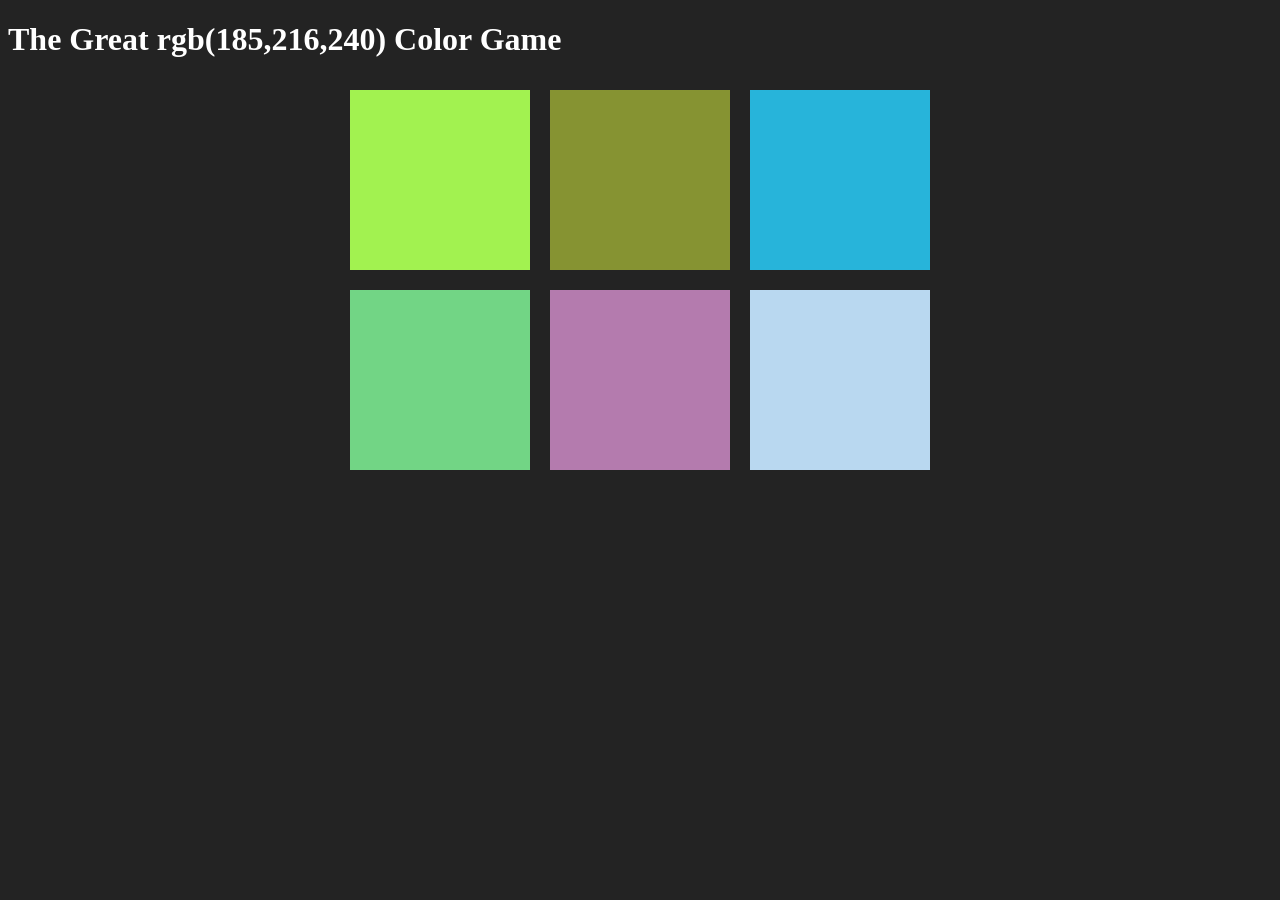
==== index.html @ 7eeacaa2 "added random color function" ====
<!DOCTYPE html>
<html>
<head>
	<title>Color Game</title>
	<link rel="stylesheet" type="text/css" href="ColorGame.css">
</head>
<body>
	<h1>The Great <span id="colorDisplay">RGB</span> Color Game</h1>

<div>
	<span id="message"></span>
</div>

	<div id="container">
		<div class="square"></div>
		<div class="square"></div>
		<div class="square"></div>
		<div class="square"></div>
		<div class="square"></div>
		<div class="square"></div>
	</div>
<script type="text/javascript" src="ColorGame.js"></script>
</body>
</html>
---- ColorGame.css ----
body {
	background-color: #232323;
}

.square {
	width: 30%;
	background: purple;
	padding-bottom: 30%;
	float: left;
	margin: 1.66%;
}

#container {
	margin: 0 auto;
	max-width: 600px;
}

h1 {
	color: white;
}

span {
	color: white;
}
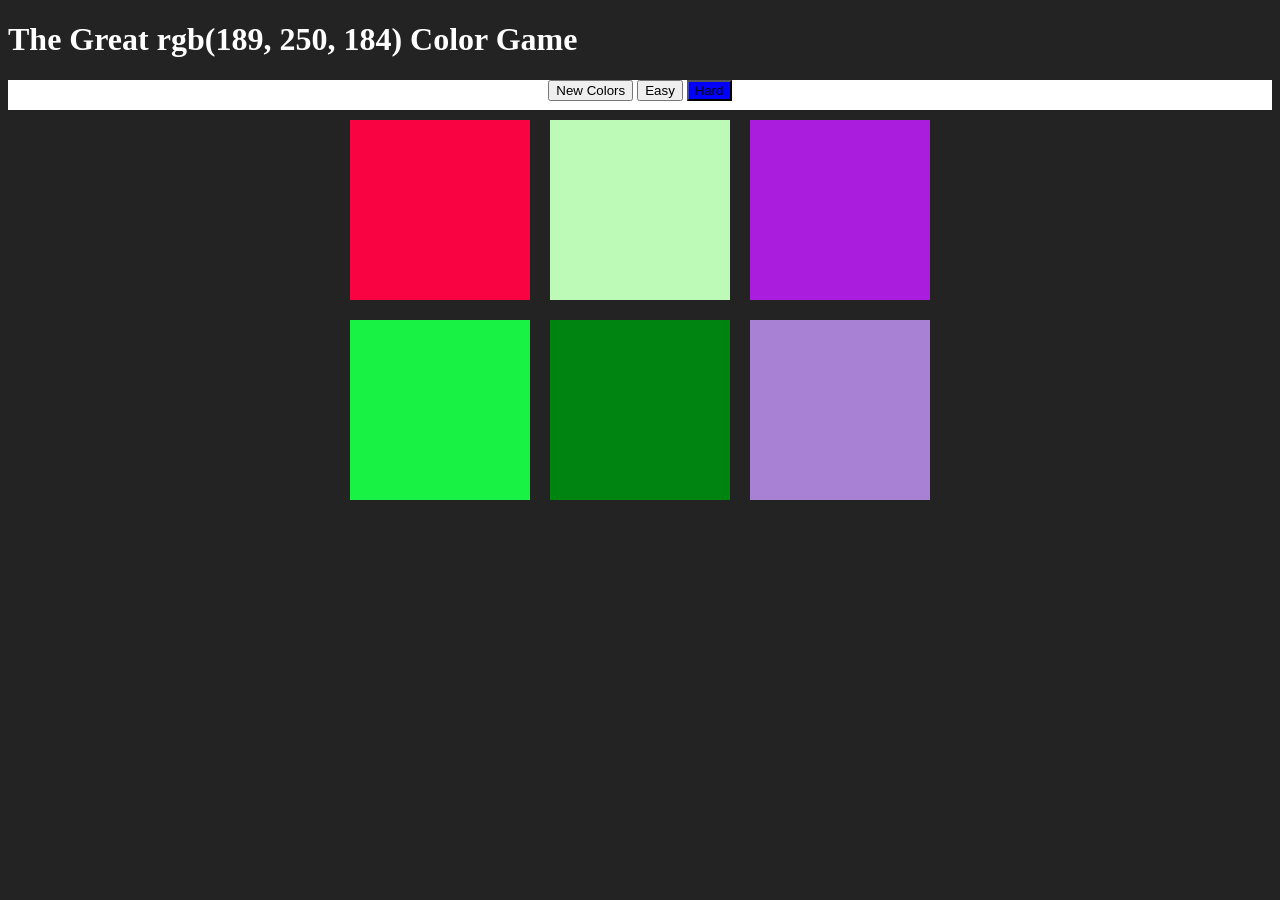
==== commit 8e5348c6: "Added "easy" and "hard" mode" ====
--- a/index.html
+++ b/index.html
@@ -7,8 +7,11 @@
 <body>
 	<h1>The Great <span id="colorDisplay">RGB</span> Color Game</h1>
 
-<div>
+<div id="stripe">
+	<button id="reset">New Colors</button>
 	<span id="message"></span>
+	<button id="easyBtn">Easy</button>
+	<button id="hardBtn" class="selected">Hard</button>
 </div>
 
 	<div id="container">
--- a/ColorGame.css
+++ b/ColorGame.css
@@ -19,6 +19,13 @@
 	color: white;
 }
 
-span {
-	color: white;
+#stripe {
+	background: white;
+	height: 30px;
+	text-align: center;
+	color: black;
+}
+
+.selected {
+	background: blue;
 }
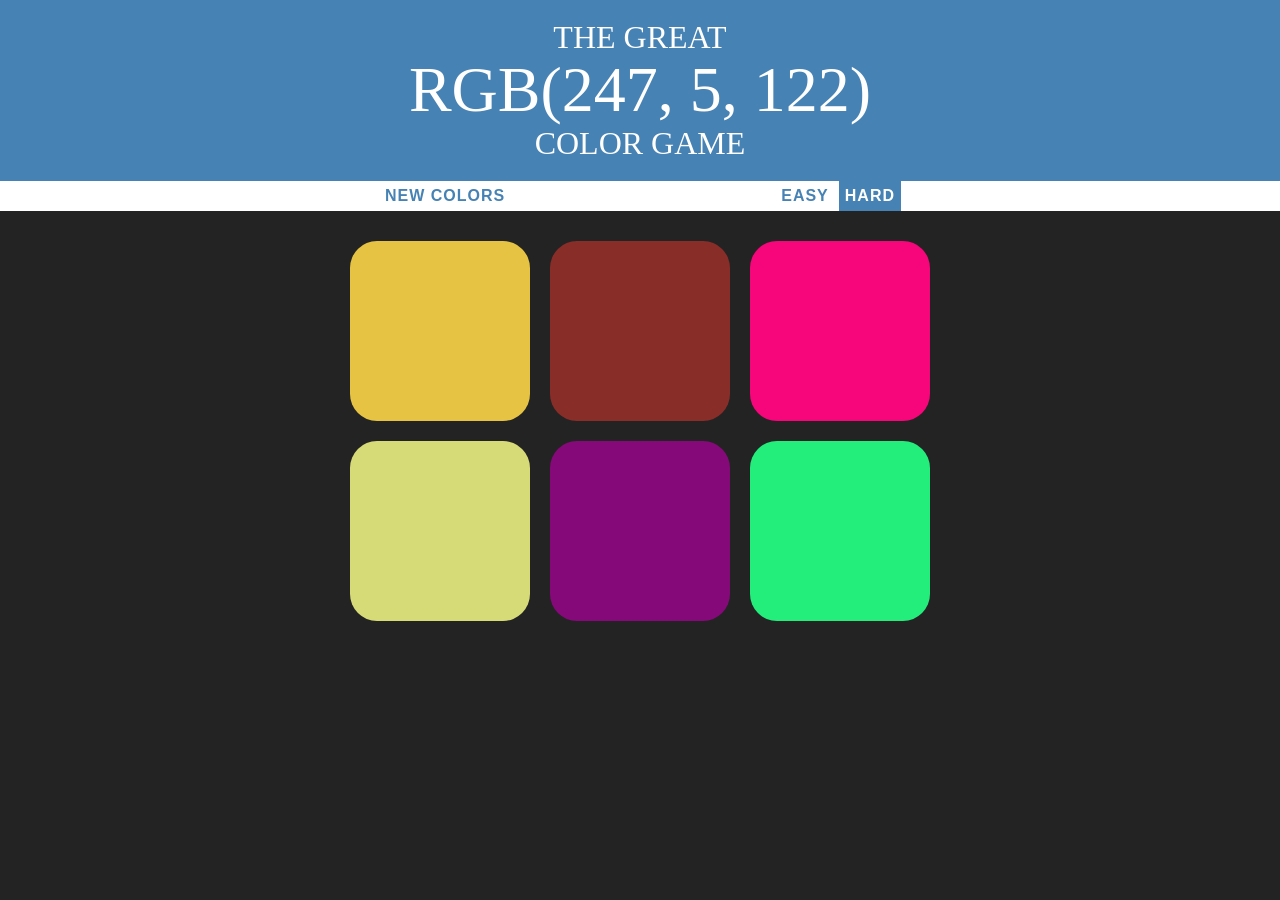
==== commit ff787691: "Added styling to header and buttons" ====
--- a/index.html
+++ b/index.html
@@ -5,7 +5,13 @@
 	<link rel="stylesheet" type="text/css" href="ColorGame.css">
 </head>
 <body>
-	<h1>The Great <span id="colorDisplay">RGB</span> Color Game</h1>
+	<h1>
+		The Great 
+		<br>
+		<span id="colorDisplay">RGB</span> 
+		<br>
+		Color Game
+	</h1>
 
 <div id="stripe">
 	<button id="reset">New Colors</button>
--- a/ColorGame.css
+++ b/ColorGame.css
@@ -1,5 +1,7 @@
 body {
 	background-color: #232323;
+	margin: 0;
+	font-family: "Montserrat", "Avenir";
 }
 
 .square {
@@ -8,15 +10,35 @@
 	padding-bottom: 30%;
 	float: left;
 	margin: 1.66%;
+	border-radius: 15%;
+	transition: background 0.6s;
+	-webkit-transition: background 0.6s;
+	-moz-transition: background 0.6s;
 }
 
 #container {
-	margin: 0 auto;
+	margin: 20px auto;
 	max-width: 600px;
 }
 
 h1 {
 	color: white;
+	text-align: center;
+	line-height: 1.1;
+	background: steelblue;
+	margin: 0;
+	font-weight: normal;
+	text-transform: uppercase;
+	padding: 20px 0;
+}
+
+#colorDisplay {
+	font-size: 200%;
+}
+
+#message {
+	display: inline-block;
+	width: 20%;
 }
 
 #stripe {
@@ -27,5 +49,28 @@
 }
 
 .selected {
-	background: blue;
-}+	color: white;
+	background: steelblue;
+}
+
+button {
+	border: none;
+	background: none;
+	text-transform: uppercase;
+	height: 100%;
+	font-weight: 700;
+	color: steelblue;
+	letter-spacing: 1px;
+	font-size: inherit;
+	transition: all 0.3s;
+	-webkit-transition: all 0.3s;
+	-moz-transition: all 0.3s;
+}
+
+button:hover {
+	color: white;
+	background: steelblue;
+}
+
+
+
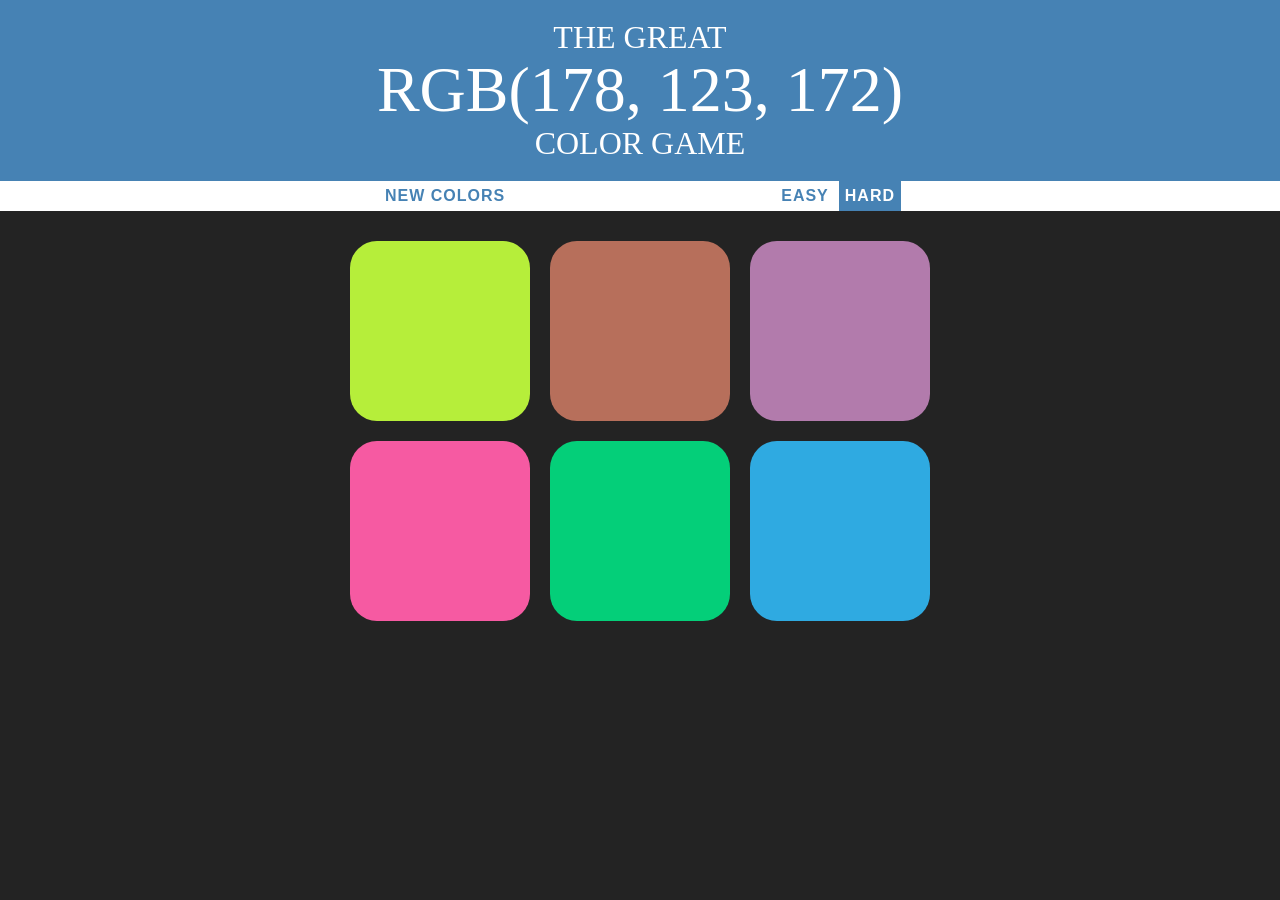
==== commit dc2eda14: "Cleaned up the code a bit" ====
--- a/index.html
+++ b/index.html
@@ -16,8 +16,8 @@
 <div id="stripe">
 	<button id="reset">New Colors</button>
 	<span id="message"></span>
-	<button id="easyBtn">Easy</button>
-	<button id="hardBtn" class="selected">Hard</button>
+	<button class="mode">Easy</button>
+	<button class="mode selected">Hard</button>
 </div>
 
 	<div id="container">
--- a/ColorGame.css
+++ b/ColorGame.css
@@ -65,6 +65,7 @@
 	transition: all 0.3s;
 	-webkit-transition: all 0.3s;
 	-moz-transition: all 0.3s;
+	outline: none;
 }
 
 button:hover {
